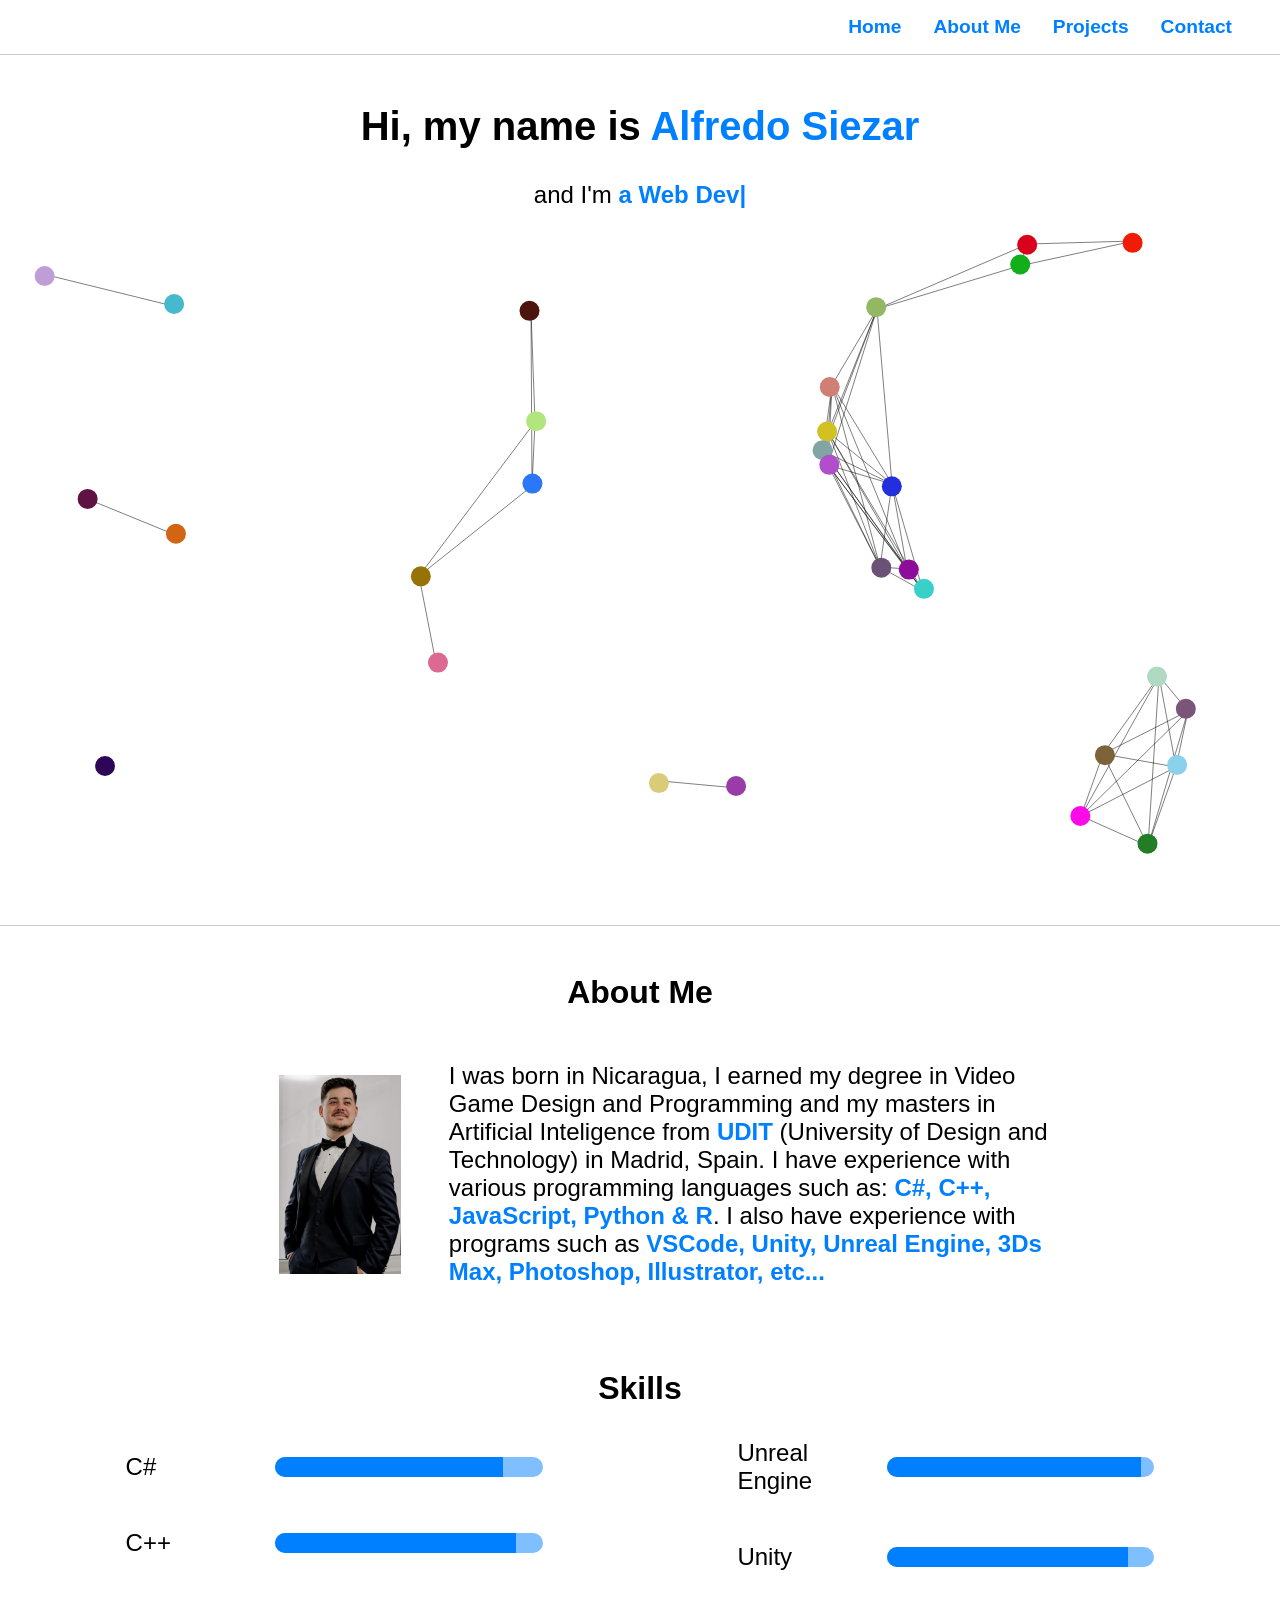
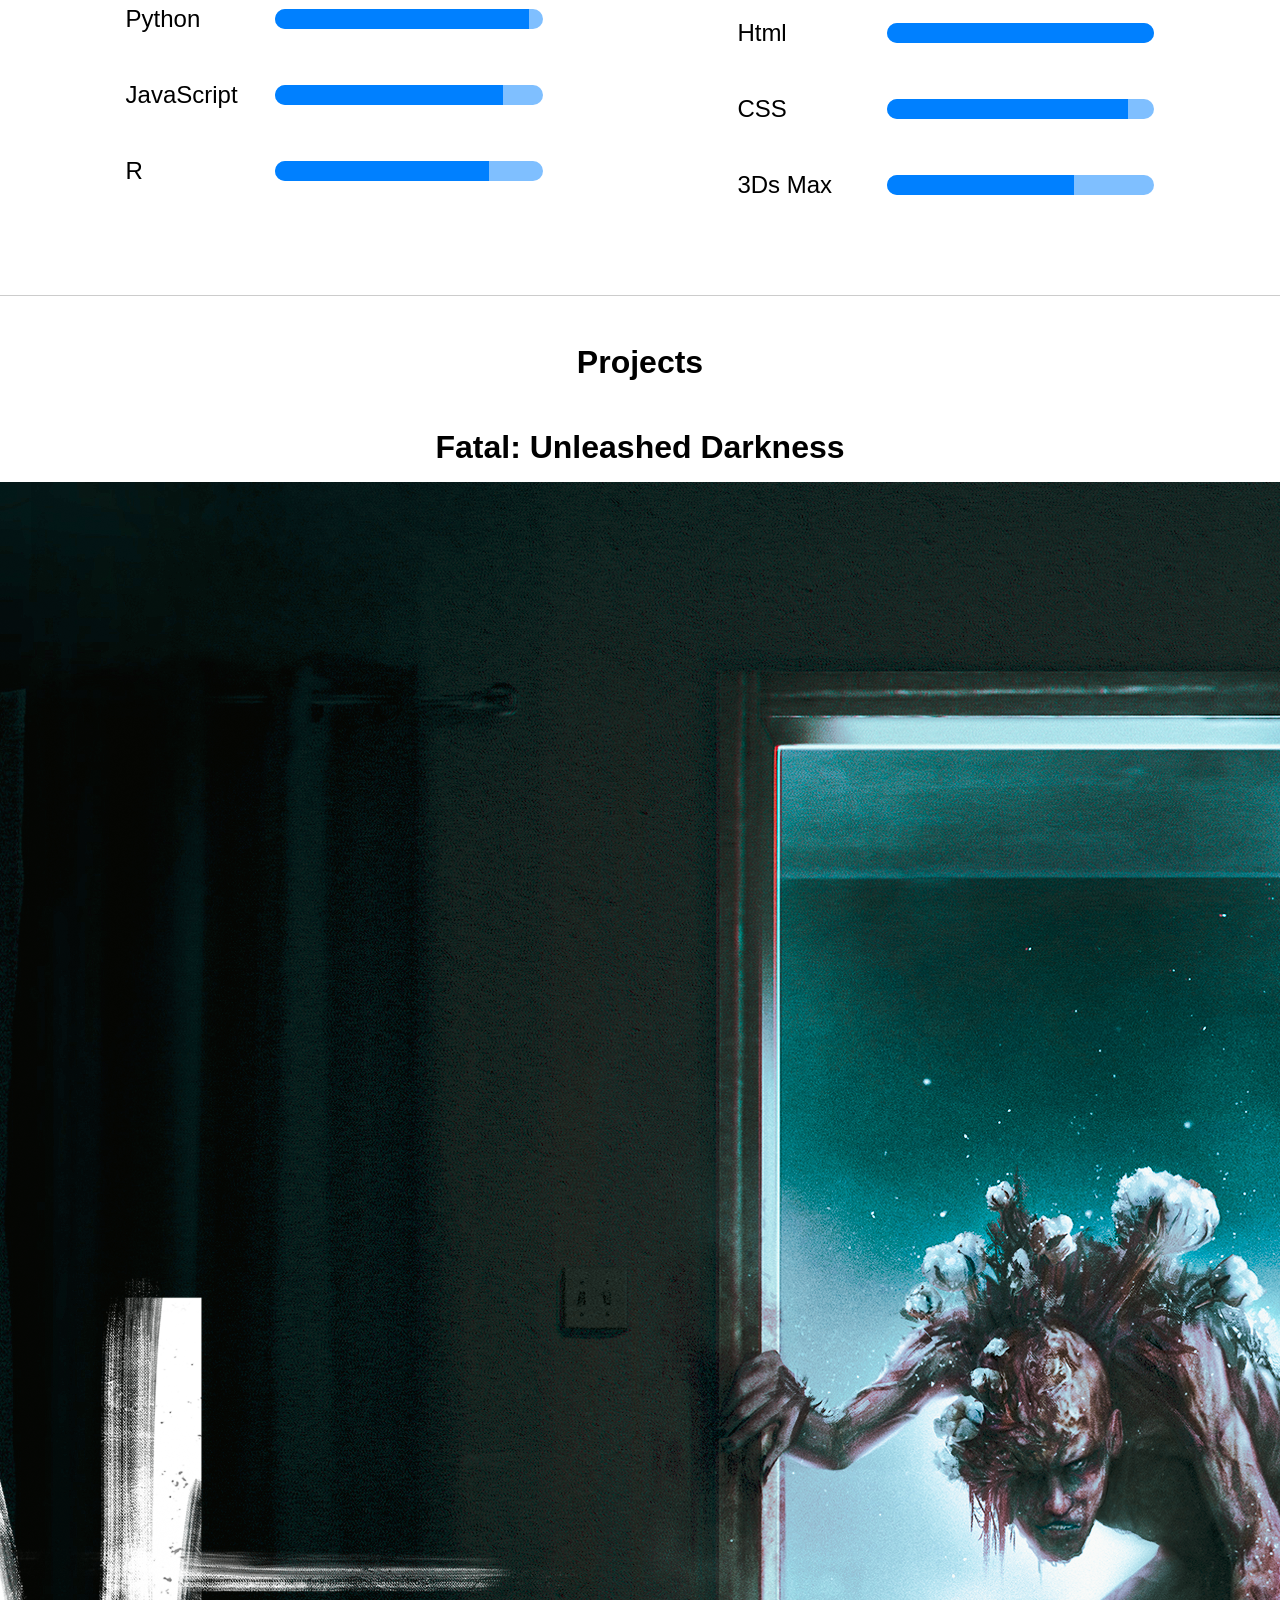
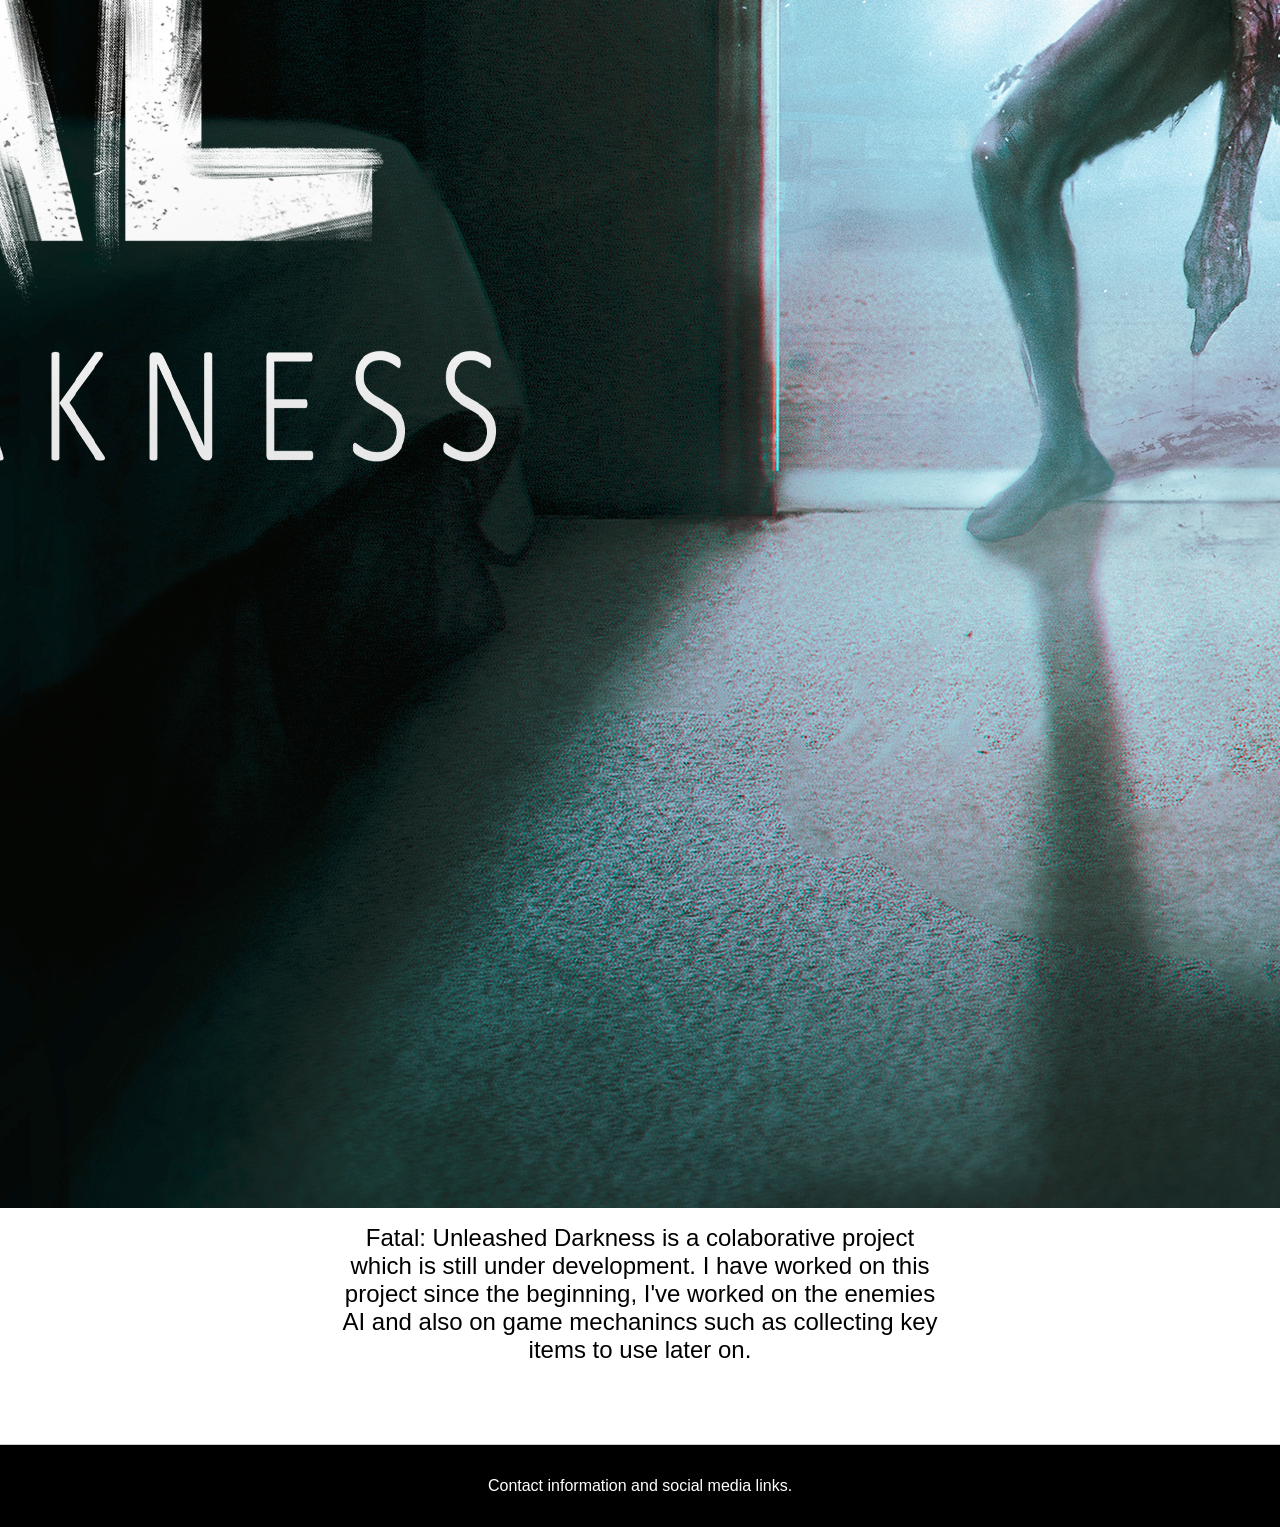
==== index.html @ ffe07e53 "Full Page Redesign" ====
<!DOCTYPE html>
<html lang="en">
<head>
    <meta charset="UTF-8">
    <meta name="viewport" content="width=device-width, initial-scale=1.0">
    <title>Modern Minimalist OnePage Web</title>
    <link rel="stylesheet" href="styles.css">
</head>
<body>
    <header>
        <nav>
            <div class="burger">
                <div></div>
                <div></div>
                <div></div>
            </div>
            <ul>
                <li><a href="#home">Home</a></li>
                <li><a href="#about">About Me</a></li>
                <li><a href="#projects">Projects</a></li>
                <li><a href="#footer">Contact</a></li>
            </ul>
        </nav>
        <div class="side-menu">
            <a href="#home">Home</a>
            <a href="#about">About Me</a>
            <a href="#projects">Projects</a>
            <a href="#footer">Contact</a>
        </div>
    </header>
    <main>

        <section id="home">
            <h1>Hi, my name is <span class="highlight">Alfredo Siezar</span></h1>
            <p>and I'm <span class="typewriter"></span><span class="cursor">|</span></p>
            <div class="animation"></div>
        </section>

        <section id="about">
            <h2>About Me</h2>
            <div>  
                <img src="photos/MyPicture.jpg" alt="My Picture" class="profile-picture">
                <p>
                    I was born in Nicaragua, I earned my degree in Video Game Design and Programming and my masters in Artificial Inteligence
                    from <span class="highlight_p">UDIT </span>(University of Design and Technology) in Madrid, Spain.
                    I have experience with various programming languages such as: 
                    <span class="highlight_p">C#, C++, JavaScript, Python & R</span>.
                    I also have experience with programs such as 
                    <span class="highlight_p">VSCode, Unity, Unreal Engine, 3Ds Max, Photoshop, Illustrator, etc...</span>
                </p>
            </div>
            <div class="skills-container">
                <h2 class="Skills">Skills</h2>
                <div class="skills-columns">
                    <div class="skill-column">
                        <div class="skill">
                            <p>C# </p>
                            <div class="bar">
                                <div class="fill" data-percentage="85%"></div>
                            </div>
                        </div>
                        <div class="skill">
                            <p>C++ </p>
                            <div class="bar">
                                <div class="fill" data-percentage="90%"></div>
                            </div>
                        </div>
                        <div class="skill">
                            <p>Python </p>
                            <div class="bar">
                                <div class="fill" data-percentage="95%"></div>
                            </div>
                        </div>
                        <div class="skill">
                            <p>JavaScript </p>
                            <div class="bar">
                                <div class="fill" data-percentage="85%"></div>
                            </div>
                        </div>
                        <div class="skill">
                            <p>R</p>
                            <div class="bar">
                                <div class="fill" data-percentage="80%"></div>
                            </div>
                        </div>
                    </div>
                    <div class="skill-column">
                        <div class="skill">
                            <p>Unreal Engine </p>
                            <div class="bar">
                                <div class="fill" data-percentage="95%"></div>
                            </div>
                        </div>
                        <div class="skill">
                            <p>Unity </p>
                            <div class="bar">
                                <div class="fill" data-percentage="90%"></div>
                            </div>
                        </div>
                        <div class="skill">
                            <p>Html </p>
                            <div class="bar">
                                <div class="fill" data-percentage="100%"></div>
                            </div>
                        </div>
                        <div class="skill">
                            <p>CSS </p>
                            <div class="bar">
                                <div class="fill" data-percentage="90%"></div>
                            </div>
                        </div>
                        <div class="skill">
                            <p>3Ds Max </p>
                            <div class="bar">
                                <div class="fill" data-percentage="70%"></div>
                            </div>
                        </div>
                    </div>
                </div>
            </div>
        </section>

        <section id="projects">
            <h2>Projects</h2>
            <div class="project">
                <h2>Fatal: Unleashed Darkness</h2>
                <img src="photos/FatalUD.png" alt="Project 1">
                <p>
                    Fatal: Unleashed Darkness is a colaborative project which is still under development. I have worked on this project
                    since the beginning, I've worked on the enemies AI and also on game mechanincs such as collecting key items to use later on.
                </p>
        </section>

    </main>
    <footer id="footer">
        <p>Contact information and social media links.</p>
    </footer>
    <script src="main.js"></script>
    <script src="ball_anim.js"></script>
</body>
</html>
---- styles.css ----
/*One Page Website Styles*/
:root {
    --primary-color: #0080ff;
    --secondary-color: #ffffff;
    --third-color: #000000;
    --base-color: #3f9fff;
    --accent-color: #7fbfff;
}

body {
    font-family: Arial, sans-serif;
    margin: 0;
    padding: 0;
    box-sizing: border-box;
    display: flex;
    flex-direction: column;
    min-height: 100vh;
    color: var(--third-color);
    background-color: var(--secondary-color);
}

header {
    background: var(--secondary-color);
    color: var(--secondary-color);
    padding: 1rem 0;
    text-align: center;
    position: fixed;
    width: 100%;
    top: 0;
    z-index: 1000;
    border-bottom: 1px solid #ccc;
}

header nav {
    display: flex;
    justify-content: flex-end;
    align-items: center;
    padding-right: 2rem;
}

header nav ul {
    list-style: none;
    padding: 0;
    margin: 0;
    display: flex;
}

header nav ul li {
    margin: 0 1rem;
}

header nav ul li a {
    color: var(--primary-color);
    text-decoration: none;
    font-weight: bold;
    font-size: 1.2rem;
}

.burger {
    display: none;
    flex-direction: column;
    cursor: pointer;
    z-index: 1002; 
}

.burger div {
    width: 25px;
    height: 3px;
    background-color: var(--primary-color);
    margin: 3px;
    transition: transform 0.3s ease, opacity 0.3s ease;
}

.burger.active div:nth-child(1) {
    transform: rotate(45deg) translate(7.2px, 5px);
}

.burger.active div:nth-child(2) {
    opacity: 0;
}

.burger.active div:nth-child(3) {
    transform: rotate(-45deg) translate(7.2px, -5px);
}

.side-menu {
    display: none;
    position: fixed;
    top: 0;
    right: -250px;
    height: 100%;
    width: 150px;
    background-color: #e6e6e6;
    padding-top: 60px;
    z-index: 1001;
    flex-direction: column;
    align-items: center;
    transition: right 0.3s ease;
}

.side-menu.active {
    right: 0;
}

.side-menu a {
    color: var(--primary-color);
    text-decoration: none;
    padding: 1rem;
    text-align: center;
    width: 100%;
}

main {
    flex: 1;
    padding-top: 60px;
}

section {
    padding: 2rem;
    text-align: center;
    background-color: var(--secondary-color);
    color: var(--third-color);
    border-bottom: 1px solid #ccc;
}

footer {
    background: var(--third-color);
    color: var(--secondary-color);
    padding: 1rem 0;
    text-align: center;
    margin-top: auto;
    z-index: 1002;
}
/*--------------------------- Main Styles End ---------------------------------*/

section#home {
    height: 89vh;
    display: flex;
    flex-direction: column;
    justify-content: center;
}

section#home .animation {
    height: 100vh;
    width: 100%;
}

section#home h1 {
    font-size: 2.5rem;
    color: var(--third-color);
    margin: 1rem 0;
}

section#home p {
    font-size: 1.5rem;
    color: var(--third-color);
    margin: 1rem 0;
}

section#about div {
    display: flex;
    align-items: center;
    justify-content: center;
    flex-wrap: wrap;
}

section#about h2 {
    font-size: 2rem;
    color: var(--third-color);
    margin: 1rem 0;
}

section#about p {
    font-size: 1.5rem;
    color: var(--third-color);
    margin: 1rem 0;
    max-width: 600px;
    text-align: left;
}

section#projects h2 {
    font-size: 2rem;
    color: var(--third-color);
    margin: 1rem 0;
}

section#projects p {
    font-size: 1.5rem;
    color: var(--third-color);
    margin: 1rem 0;
    max-width: 600px;
    text-align: center;
}

/*--------------------------- Section Styles End ------------------------------*/

.project {
    display: flex;
    flex-direction: column;
    align-items: center;
    justify-content: center;
    margin: 2rem 0;
}

.skills-container {
    display: flex;
    flex-direction: column;
    align-items: center;
    justify-content: center;
    width: 100%;
    max-width: 1500px;
    margin: 2rem auto;
}

.skills-columns {
    display: flex;
    width: 100%;
    justify-content: space-between;
    gap: 1rem; 
}

.skill-column {
    display: flex;
    flex-direction: column;
    width: 49%;
}

.skill {
    display: flex;
    align-items: center;
    width: 70%;
    margin-bottom: 1rem;
}

.skill p {
    flex: 1;
    margin: 0;
}

.bar {
    flex: 2;
    height: 20px;
    background-color: var(--accent-color);
    border-radius: 10px;
    overflow: hidden;
    margin-left: 1rem;
    position: relative;
}

.fill {
    height: 100%;
    background-color: var(--primary-color);
    width: 0;
    transition: width 2s ease-in-out;
    position: absolute;
    left: 0;
    top: 0;
}

.profile-picture {
    width: 10%;
    height: auto;
    margin: 3rem;
}

.highlight {
    font-size: 2.5rem;
    color: var(--primary-color);
    margin: 1rem 0;
}

.highlight_p {
    font-size: 1.5rem;
    color: var(--primary-color);
    font-weight: bold;
    margin: 1rem 0;
}

.typewriter {
    font-weight: bold;
    color: var(--primary-color);
}

.cursor {
    font-weight: bold;
    color: var(--primary-color);
    animation: blink 1s infinite;
}

/*--------------------------- Extra Styles End ------------------------------*/

@keyframes blink {
    0%, 50% {
        opacity: 1;
    }
    50.01%, 100% {
        opacity: 0;
    }
}

@media (max-width: 768px) {
    .profile-picture {
        width: calc(100% - 20px);
        height: auto;
    }

    section#about div {
        flex-direction: column;
    }

    .skills-columns {
        flex-direction: column;
        gap: 0; /* Remove space between the columns on smaller screens */
    }

    .skill-column {
        width: 100%;
    }

    header nav ul {
        display: none;
    }

    .burger {
        display: flex;
    }

    .side-menu {
        display: flex;
    }
}
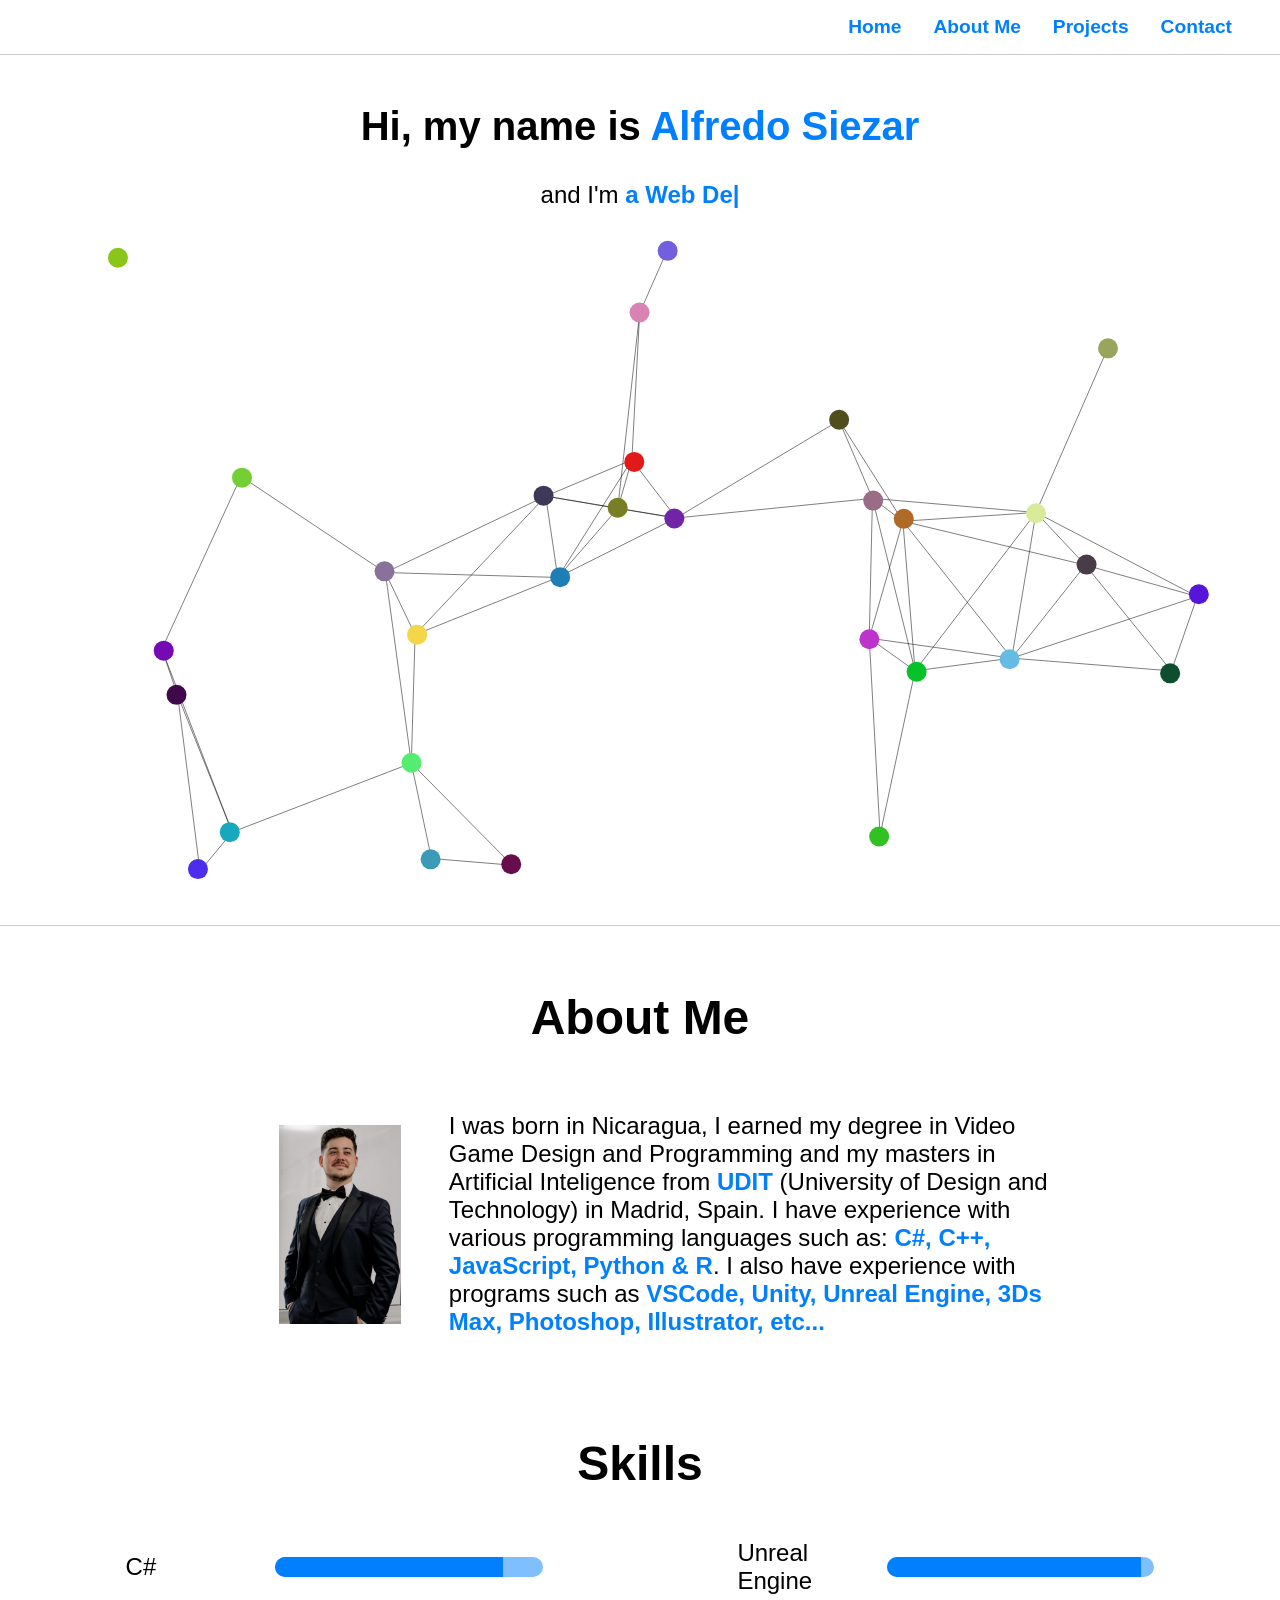
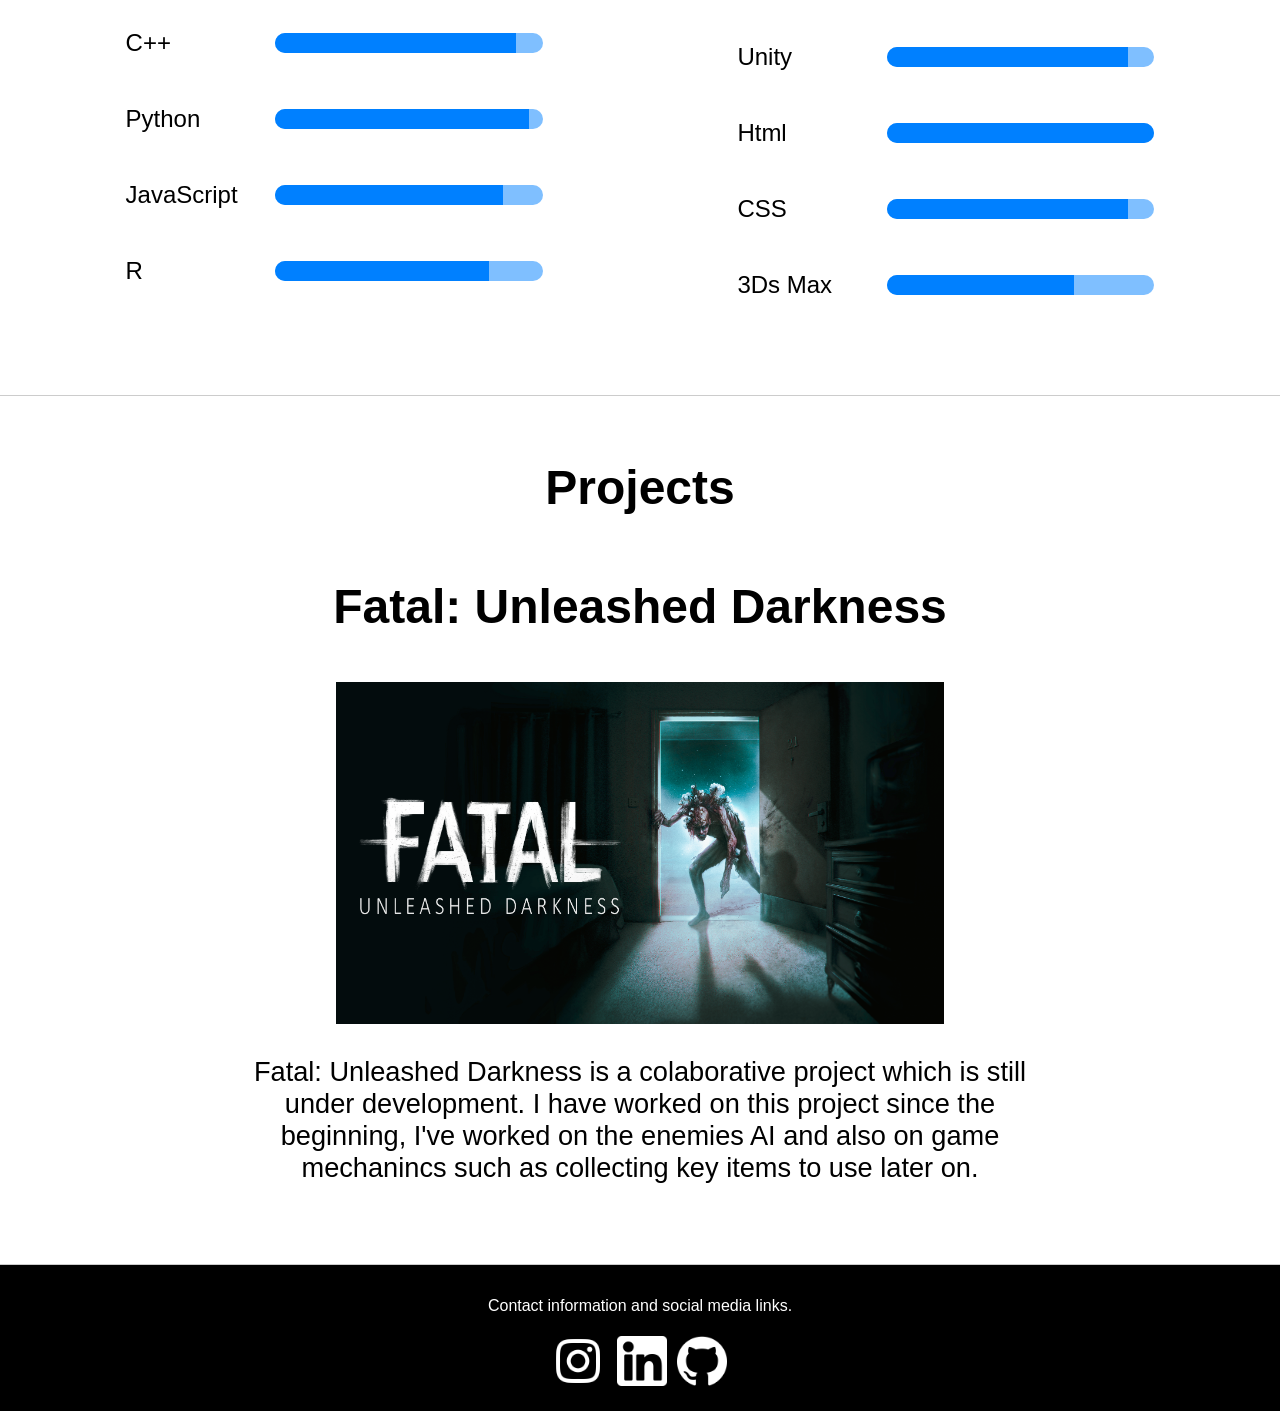
==== commit 7dfbc578: "added Icons to footer" ====
--- a/index.html
+++ b/index.html
@@ -124,7 +124,7 @@
             <h2>Projects</h2>
             <div class="project">
                 <h2>Fatal: Unleashed Darkness</h2>
-                <img src="photos/FatalUD.png" alt="Project 1">
+                <img src="photos/FatalUD.png" alt="Fatal: Unleashed Darkness" class="project-image">
                 <p>
                     Fatal: Unleashed Darkness is a colaborative project which is still under development. I have worked on this project
                     since the beginning, I've worked on the enemies AI and also on game mechanincs such as collecting key items to use later on.
@@ -134,6 +134,20 @@
     </main>
     <footer id="footer">
         <p>Contact information and social media links.</p>
+        <div class = "ContactContainer">
+            <a href="https://www.instagram.com/alfsiezar/" target="_blank" class="contactButton">
+                <img src="icons/instagramIcon.png" alt="Instagram" class="socialIcon white-icon">
+            </a>
+            <a href="https://www.linkedin.com/in/alfredo-siezar-martinez-81586b33/" target="_blank" class="contactButton">
+                <img src="icons/linkedinIcon.png" alt="LinkedIn" class="socialIcon white-icon">
+            <!-- </a>
+                        <a href="https://twitter.com/alfsiezar" target="_blank" class="contactButton">
+                <img src="icons/twitterIcon.png" alt="Twitter" class="socialIcon white-icon">
+            </a> -->
+            <a href="https://github.com/alfsiezar" target="_blank" class="contactButton">
+                <img src="icons/githubIcon.png" alt="GitHub" class="socialIcon white-icon">
+            </a>
+        </div>
     </footer>
     <script src="main.js"></script>
     <script src="ball_anim.js"></script>
--- a/styles.css
+++ b/styles.css
@@ -165,9 +165,9 @@
 }
 
 section#about h2 {
-    font-size: 2rem;
-    color: var(--third-color);
-    margin: 1rem 0;
+    font-size: 3rem;
+    color: var(--third-color);
+    margin: 2rem 0;
 }
 
 section#about p {
@@ -179,17 +179,33 @@
 }
 
 section#projects h2 {
-    font-size: 2rem;
-    color: var(--third-color);
-    margin: 1rem 0;
+    font-size: 3rem;
+    color: var(--third-color);
+    margin: 2rem 0;
 }
 
 section#projects p {
-    font-size: 1.5rem;
-    color: var(--third-color);
-    margin: 1rem 0;
-    max-width: 600px;
-    text-align: center;
+    font-size: 1.7rem;
+    color: var(--third-color);
+    margin: 1rem 0;
+    max-width: 800px;
+    text-align: center;
+}
+
+.contactButton {
+    display: inline-block;
+    width: 50px;
+    height: 50px;
+    text-align: center;
+    line-height: 50px; 
+    margin: 5px; 
+}
+
+.contactButton img {
+    vertical-align: middle; 
+    width: 100%; 
+    height: 100%;
+    float: right;
 }
 
 /*--------------------------- Section Styles End ------------------------------*/
@@ -263,6 +279,12 @@
     margin: 3rem;
 }
 
+.project-image {
+    width: 50%;
+    height: auto;
+    margin: 1rem 0;
+}
+
 .highlight {
     font-size: 2.5rem;
     color: var(--primary-color);
@@ -285,6 +307,15 @@
     font-weight: bold;
     color: var(--primary-color);
     animation: blink 1s infinite;
+}
+
+.white-icon {
+    filter: brightness(0) invert(1);
+    transition: transform 0.3s ease;
+}
+
+.white-icon:hover {
+    transform: scale(1.2);
 }
 
 /*--------------------------- Extra Styles End ------------------------------*/
